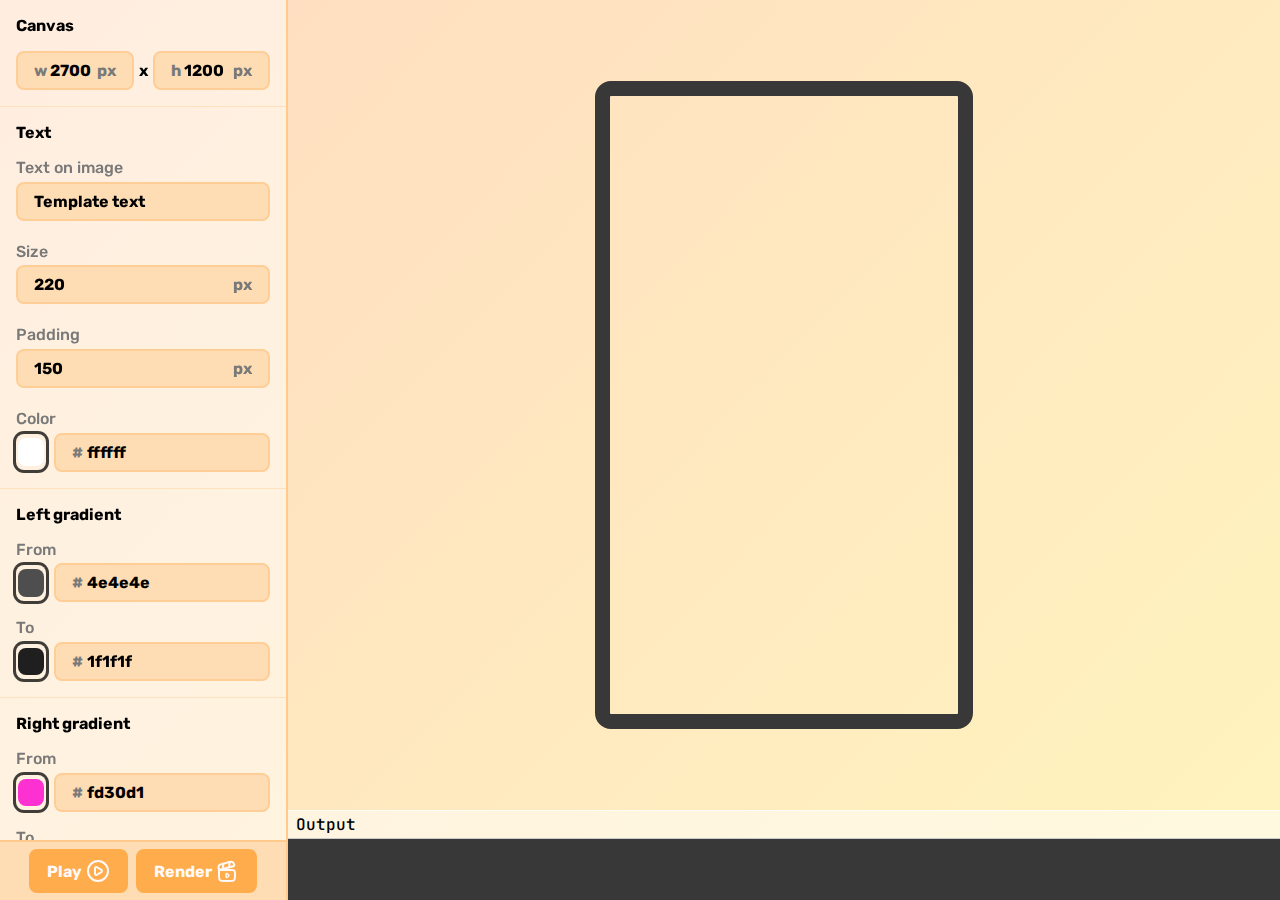
==== giforob.html @ 3cd54ebf "This is just the beginning of the journey" ====
<!DOCTYPE html>
<html lang="en">
<head>
  <meta charset="UTF-8">
  <title>Title</title>
  <link rel="stylesheet" href="static/css/main.css">
  <link rel="stylesheet" href="static/css/giforob.css">
</head>
<body>

<div class="app">

  <div class="settings-wrapper">
    <div class="settings">
      <div class="menu">
        <div class="title">Canvas</div>
        <div class="input-wrapper">
          <div class="form-wrapper ai-center">
            <div class="form">
              <span class="input-decoration">w</span>
              <input type="number" id="canvas-width" class="fix" value="2700" placeholder="2700" onchange="apply_new_params()" title="">
              <span class="input-decoration">px</span>
            </div>
            <span>x</span>
            <div class="form">
              <span class="input-decoration">h</span>
              <input type="number" id="canvas-height" class="fix" value="1200" placeholder="1200" onchange="apply_new_params()" title="">
              <span class="input-decoration">px</span>
            </div>
          </div>
        </div>
      </div>

      <div class="menu">
        <div class="title">Text</div>
        <div class="form-wrapper fd-column">
          <div class="input-wrapper fd-column">
            <label for="text-on-image">Text on image</label>
            <div class="form">
              <input id="text-on-image" value="Template text" placeholder="Text on image" oninput="apply_new_params()">
            </div>
          </div>
          <div class="input-wrapper fd-column">
            <label for="size-text">Size</label>
            <div class="form">
              <input type="number" id="size-text" value="220" placeholder="Size" onchange="apply_new_params()">
              <span class="input-decoration">px</span>
            </div>
          </div>
          <div class="input-wrapper fd-column">
            <label for="padding-text">Padding</label>
            <div class="form">
              <input type="number" id="padding-text" value="150" placeholder="Padding" onchange="apply_new_params()">
              <span class="input-decoration">px</span>
            </div>
          </div>
          <div class="input-wrapper fd-column">
            <label for="padding-text">Color</label>
            <div class="color-wrapper">
              <input type="color" id="color-text" value="#ffffff" title="" oninput="change_color(this)">
              <div class="form">
                <span class="input-decoration">#</span>
              <input type="text" id="hex-color-text" value="ffffff" title="" class="fix" placeholder="ffffff" onchange="change_hex_color(this)">
              </div>
            </div>
          </div>
        </div>
      </div>

      <div class="menu">
        <div class="title">Left gradient</div>
        <div class="input-wrapper fd-column">
            <label for="padding-text">From</label>
            <div class="color-wrapper">
              <input type="color" id="lg-color-from" value="#4e4e4e" title="" oninput="change_color(this)">
              <div class="form">
                <span class="input-decoration">#</span>
              <input type="text" id="hex-lg-color-from" value="4e4e4e" title="" class="fix" placeholder="4e4e4e" onchange="change_hex_color(this)">
              </div>
            </div>
          </div>
        <div class="input-wrapper fd-column">
            <label for="padding-text">To</label>
            <div class="color-wrapper">
              <input type="color" id="lg-color-to" value="#1f1f1f" title="" oninput="change_color(this)">
              <div class="form">
                <span class="input-decoration">#</span>
              <input type="text" id="hex-lg-color-to" value="1f1f1f" title="" class="fix" placeholder="1f1f1f" onchange="change_hex_color(this)">
              </div>
            </div>
          </div>
      </div>

      <div class="menu">
        <div class="title">Right gradient</div>
        <div class="input-wrapper fd-column">
            <label for="padding-text">From</label>
            <div class="color-wrapper">
              <input type="color" id="rg-color-from" value="#fd30d1" title="" oninput="change_color(this)">
              <div class="form">
                <span class="input-decoration">#</span>
              <input type="text" id="hex-rg-color-from" value="fd30d1" title="" class="fix" placeholder="fd30d1" onchange="change_hex_color(this)">
              </div>
            </div>
          </div>
        <div class="input-wrapper fd-column">
            <label for="padding-text">To</label>
            <div class="color-wrapper">
              <input type="color" id="rg-color-to" value="#b505f5" title="" oninput="change_color(this)">
              <div class="form">
                <span class="input-decoration">#</span>
              <input type="text" id="hex-rg-color-to" value="b505f5" title="" class="fix" placeholder="b505f5" onchange="change_hex_color(this)">
              </div>
            </div>
          </div>
      </div>

      <div class="menu">
        <div class="title">Gradient ratio</div>
        <div class="input-wrapper fd-column">
          <div class="form">
            <span class="input-decoration">w</span>
            <input type="number" title="" class="fix" id="numeric-gradient-ratio" value="2000" placeholder="" onchange="change_gradient_ratio(this)">
            <span class="input-decoration">px</span>
          </div>
        </div>
        <div class="input-wrapper fd-column">
          <input class="slider" id="gradient-ratio" type="range" value="2000" min="0" max="2700" title="" oninput="apply_new_params()">
        </div>
      </div>

    </div>
    <div class="tools">
      <div id="play" class="button">
        <span>Play</span>
        <svg class="icon" width="800px" height="800px" viewBox="0 0 24 24" fill="none" xmlns="http://www.w3.org/2000/svg">
          <circle cx="12" cy="12" r="10" stroke="#1C274C" stroke-width="2"/>
          <path d="M15.4137 10.941C16.1954 11.4026 16.1954 12.5974 15.4137 13.059L10.6935 15.8458C9.93371 16.2944 9 15.7105 9 14.7868L9 9.21316C9 8.28947 9.93371 7.70561 10.6935 8.15419L15.4137 10.941Z" stroke="#1C274C" stroke-width="2"/>
        </svg>
      </div>
      <div id="stop" class="button d-none">
        <span>Stop</span>
        <svg class="icon" width="800px" height="800px" viewBox="0 0 24 24" fill="none" xmlns="http://www.w3.org/2000/svg">
          <circle cx="12" cy="12" r="10" stroke="#1C274C" stroke-width="2"/>
          <path d="M8 9.5C8 9.03406 8 8.80109 8.07612 8.61732C8.17761 8.37229 8.37229 8.17761 8.61732 8.07612C8.80109 8 9.03406 8 9.5 8C9.96594 8 10.1989 8 10.3827 8.07612C10.6277 8.17761 10.8224 8.37229 10.9239 8.61732C11 8.80109 11 9.03406 11 9.5V14.5C11 14.9659 11 15.1989 10.9239 15.3827C10.8224 15.6277 10.6277 15.8224 10.3827 15.9239C10.1989 16 9.96594 16 9.5 16C9.03406 16 8.80109 16 8.61732 15.9239C8.37229 15.8224 8.17761 15.6277 8.07612 15.3827C8 15.1989 8 14.9659 8 14.5V9.5Z" stroke="#1C274C" stroke-width="1.5"/>
          <path d="M13 9.5C13 9.03406 13 8.80109 13.0761 8.61732C13.1776 8.37229 13.3723 8.17761 13.6173 8.07612C13.8011 8 14.0341 8 14.5 8C14.9659 8 15.1989 8 15.3827 8.07612C15.6277 8.17761 15.8224 8.37229 15.9239 8.61732C16 8.80109 16 9.03406 16 9.5V14.5C16 14.9659 16 15.1989 15.9239 15.3827C15.8224 15.6277 15.6277 15.8224 15.3827 15.9239C15.1989 16 14.9659 16 14.5 16C14.0341 16 13.8011 16 13.6173 15.9239C13.3723 15.8224 13.1776 15.6277 13.0761 15.3827C13 15.1989 13 14.9659 13 14.5V9.5Z" stroke="#1C274C" stroke-width="1.5"/>
        </svg>
      </div>
      <div id="render" class="button">
        <span>Render</span>
        <svg class="icon" width="800px" height="800px" viewBox="0 0 24 24" fill="none" xmlns="http://www.w3.org/2000/svg">
          <path d="M4 11H16C17.8856 11 18.8284 11 19.4142 11.5858C20 12.1716 20 13.1144 20 15V16C20 18.8284 20 20.2426 19.1213 21.1213C18.2426 22 16.8284 22 14 22H10C7.17157 22 5.75736 22 4.87868 21.1213C4 20.2426 4 18.8284 4 16V11Z" stroke="#1C274C" stroke-width="2"/>
          <path d="M4.00128 10.9997C3.51749 9.19412 3.27559 8.29135 3.48364 7.51489C3.61994 7.00622 3.88773 6.5424 4.2601 6.17003C4.82851 5.60162 5.73128 5.35973 7.53682 4.87593L14.5398 2.99949C15.213 2.8191 15.5496 2.72891 15.8445 2.70958C17.0553 2.63022 18.1946 3.28804 18.7313 4.37629C18.862 4.64129 18.9522 4.97791 19.1326 5.65114C19.1927 5.87556 19.2228 5.98776 19.2292 6.08604C19.2557 6.48964 19.0364 6.86943 18.6736 7.04832C18.5853 7.09188 18.4731 7.12195 18.2487 7.18208L4.00128 10.9997Z" stroke="#1C274C" stroke-width="2"/>
          <path d="M14.7004 2.94135L14.0627 8.28861" stroke="#1C274C" stroke-width="2" stroke-linecap="round"/>
          <path d="M8.42209 4.62396L7.78433 9.97123" stroke="#1C274C" stroke-width="2" stroke-linecap="round"/>
          <path d="M14 16.5C14 16.0778 13.6028 15.793 12.8084 15.2235C12.0031 14.6462 11.6005 14.3575 11.3002 14.5695C11 14.7814 11 15.3543 11 16.5C11 17.6457 11 18.2186 11.3002 18.4305C11.6005 18.6425 12.0031 18.3538 12.8084 17.7765C13.6028 17.207 14 16.9222 14 16.5Z" stroke="#1C274C" stroke-width="1.5" stroke-linecap="round"/>
        </svg>
      </div>
    </div>
  </div>

  <div class="main-wrapper">
    <div class="canvas-wrapper">
      <canvas id="mainCanvas" height="1920" width="1080"></canvas>
    </div>
    <div class="output">
      <div class="header">Output</div>
      <div class="logs" id="logs"></div>
    </div>
  </div>
</div>

<script src="/static/js/pako/pako.min.js"></script>
<script type="module">
  import { DotLottie } from '/static/js/lottie-player/dotlottie-web.mjs';
  import { FFmpeg } from '/static/js/ffmpeg/main/esm/index.js';
  import { fetchFile, toBlobURL } from "/static/js/ffmpeg/util/esm/index.js";

  const baseURL = '/static/js/ffmpeg/core/esm'

  const logs = document.getElementById('logs');

  function logger(text) {
    let divLog = document.createElement('div');
    divLog.innerText = text;
    divLog.classList.add('log');

    logs.appendChild(divLog);
    logs.scrollTop = logs.scrollHeight;
  }

  async function loadFFMpeg() {
    let ffmpeg = new FFmpeg({log: true});

    ffmpeg.on('log', ({ message }) => {
      logger(message);
    });

    await ffmpeg.load({
      coreURL: await toBlobURL(`${baseURL}/ffmpeg-core.js`, 'text/javascript'),
      wasmURL: await toBlobURL(`${baseURL}/ffmpeg-core.wasm`, 'application/wasm'),
      // workerURL: await toBlobURL(`${baseURL}/ffmpeg-core.worker.js`, 'text/javascript')
    });

    logger('FFmpeg loaded successfully!');

    return ffmpeg;
  }

  async function unloadFFMpeg() {
    logger('FFmpeg unloaded successfully!');
    await ffmpeg.terminate();
    ffmpeg = null;
  }

  let ffmpeg = await loadFFMpeg();

  function newIcon({src, data, color, width, height}={}) {
    const img = new Image();
    const iconCanvas = document.createElement('canvas');
    const iconCtx = iconCanvas.getContext('2d');

    iconCanvas.width = width || 100;
    iconCanvas.height = height || 100;

    if (src) {
      img.src = src;
    } else if (data) {
      logger('TODO')  // TODO
    } else {
      console.error('required parameter is missing - src or data')
    }

    img.onload = () => {
      iconCtx.drawImage(img, 0, 0, iconCanvas.width, iconCanvas.height)

      if (color) {
        iconCtx.globalCompositeOperation = 'source-in';

        iconCtx.fillStyle = color;
        iconCtx.fillRect(0, 0, iconCanvas.width, iconCanvas.height);

        iconCtx.globalCompositeOperation = 'source-over';
      }
    }

    return iconCanvas
  }

  const icon = newIcon(
    {
      src: '/static/icons/templates/smile.svg',
      color: "#ffaf4d",
      width: 80,
      height: 80
    }
  );

  function drawGradientCircle(x, y, r, g, b, a, innerRadius, outerRadius) {
      const gradient = ctx.createRadialGradient(x, y, innerRadius, x, y, outerRadius);

      gradient.addColorStop(0, `rgba(${r}, ${g}, ${b}, ${a}`);
      gradient.addColorStop(1, `rgba(${r}, ${g}, ${b}, 0`);

      ctx.fillStyle = gradient;
      ctx.beginPath();
      ctx.arc(x, y, outerRadius, 0, Math.PI * 2);
      ctx.fill();
  }

  function drawBackground() {
    drawGradientCircle(canvas.width * 0.5, canvas.height * 0.7, 228, 194, 255, 0.7, 100, canvas.width);
    drawGradientCircle(canvas.width * 0.8, canvas.height * 0.2, 233, 190, 255, 0.9, 100, canvas.width);

    drawGradientCircle(canvas.width * 0.2, canvas.height * 0.3, 255, 248, 172, 0.8, 100, canvas.width * 0.85);
    drawGradientCircle(canvas.width * 0.65, canvas.height * 0.8, 255, 240, 191, 0.8, 100, canvas.width * 0.8);
  }

  function drawTextBox(text, yStart) {
    const xPadding = 60;
    const yPadding = 30;
    const borderRadius = 30;

    const textCanvas = document.createElement('canvas');
    const textCtx = textCanvas.getContext('2d');
    textCtx.font = '500 56px Rubik';  // кринж Web API

    const textMetrics = textCtx.measureText(text);
    const textHeight = textMetrics.actualBoundingBoxAscent + textMetrics.actualBoundingBoxDescent;

    textCanvas.width = textMetrics.width + 10 + icon.width;
    textCanvas.height = Math.max(textHeight, icon.height);
    textCtx.font = '500 56px Rubik';  // кринж Web API
    textCtx.fillStyle = '#ffaf4d';
    textCtx.textBaseline = 'top';

    textCtx.fillText(text, 0, (textCanvas.height - textHeight) / 2);
    textCtx.drawImage(icon, textMetrics.width + 10, (textCanvas.height - icon.height) / 2, icon.width, icon.height);

    const leftPadding = (1080 - (textCanvas.width + xPadding * 2)) / 2;

    ctx.fillStyle = 'rgba(255, 242, 180, 0.44)';
    ctx.strokeStyle = 'rgba(255, 248, 233, 0.75)';
    ctx.lineWidth = 10;

    ctx.beginPath();
    ctx.roundRect(
      leftPadding,
      yStart + 64,
      textCanvas.width + xPadding * 2,
      textCanvas.height + yPadding * 2,
      [borderRadius, borderRadius, borderRadius, borderRadius]
    );
    ctx.fill();
    ctx.stroke();

    ctx.drawImage(textCanvas, leftPadding + xPadding, yStart + 64 + yPadding, textCanvas.width, icon.height);
  }

  async function unpackTgs(url) {
    try {
      const response = await fetch(url);
      const arrayBuffer = await response.arrayBuffer();

      const decompressed = pako.ungzip(new Uint8Array(arrayBuffer));

      return JSON.parse(new TextDecoder().decode(decompressed));
    } catch (error) {
      console.error("Ошибка при распаковке .tgs:", error);
    }
  }

  function downloadBlob(blob, file_name) {
    let link = document.createElement("a");
    link.href = URL.createObjectURL(new Blob([blob.buffer], {type: 'video/mp4'}));
    link.download = file_name;
    link.target = '_blank'
    document.body.appendChild(link);
    link.click();
  }

  const sticker = await unpackTgs('/static/media/create.tgs');

  const playButton = document.getElementById('play');
  const stopButton = document.getElementById('stop');
  const renderButton = document.getElementById('render');
  const canvas = document.getElementById('mainCanvas');

  const ctx = canvas.getContext('2d');
  ctx.fillStyle = '#f2dfff';

  const lottieCanvas = document.createElement('canvas');
  lottieCanvas.width = 650;
  lottieCanvas.height = 650;

  let dotLottie = new DotLottie({
    autoplay: false,
    loop: false,
    canvas: lottieCanvas,
    data: sticker
  });

  playButton.addEventListener('click', () => {
    logger('Play animation');

    playButton.classList.add('d-none');
    stopButton.classList.remove('d-none');

    dotLottie.play();
    dotLottie.setLoop(true);
  });

  stopButton.addEventListener('click', () => {
    logger('Stop animation');

    stopButton.classList.add('d-none');
    playButton.classList.remove('d-none');

    dotLottie.pause();
    dotLottie.setLoop(false);
  });

  renderButton.addEventListener('click', async () => {
    logger('Starting render');

    if (!ffmpeg) {
      ffmpeg = await loadFFMpeg();
    }

    for (let i = 0; i <= (sticker.op - sticker.ip + 1); i++) {
      dotLottie.setFrame(i);

      const blob = await new Promise(resolve => canvas.toBlob(resolve, 'image/png'));
      const fileName = `img${String(i + 1).padStart(3, '0')}.png`;

      await ffmpeg.writeFile(fileName, await fetchFile(blob));
      logger(`File: ${fileName} written to file system`);
    }

    logger('Encoding your video');
    await ffmpeg.exec(
      [
        '-framerate', '60',
        '-i', 'img%03d.png',
        '-c:v', 'libx264',
        '-pix_fmt', 'yuv420p',
        '-crf', '24',
        '-preset', 'medium',
        '-bufsize', '3M',
        '-maxrate', '5M',
        '-movflags', '+faststart',
        '-f', 'mp4',
        'output.mp4'
      ]
    );

    logger('The video is ready, the download will start soon');
    const data = await ffmpeg.readFile('output.mp4');
    downloadBlob(data, 'zalupa.mp4');

    logger('Rendered video successfully!');
    await unloadFFMpeg();
  });

  function renderFrame() {
    ctx.clearRect(0, 0, canvas.width, canvas.height);

    drawBackground();

    ctx.drawImage(lottieCanvas, 215, 553, lottieCanvas.width, lottieCanvas.height);

    drawTextBox('Your video is processing', 553 + lottieCanvas.height);

    requestAnimationFrame(renderFrame);
  }

  dotLottie.addEventListener('load', renderFrame);
</script>

</body>
</html>
---- static/css/main.css ----
@import url('https://fonts.googleapis.com/css2?family=Rubik:ital,wght@0,300..900;1,300..900&display=swap');

* {
    margin: 0;
    padding: 0;

    font-family: Rubik, sans-serif;
    font-optical-sizing: auto;
    font-weight: bold;
    font-style: normal;
    font-size: 16px;

    box-sizing: border-box;
}

hr {
    border: 1px solid #ffe1be;
}

textarea:focus, input:focus{
    outline: none;
}

label {
    color: #797979;
    font-weight: 500;
    margin-bottom: .3rem;
}

input {
    text-decoration: none;
    background-color: transparent;
    border: none;
}

input::-webkit-outer-spin-button,
input::-webkit-inner-spin-button {
    -webkit-appearance: none;
    margin: 0;
}

input[type=number] {
    -moz-appearance: textfield;
}

input[type=color] {
    all: unset;
    -webkit-appearance: none;
    -moz-appearance: none;
    appearance: none;
    height: 2.21rem;
    width: 2.47rem;
    background-color: transparent;
    border: none;
    cursor: pointer;
    margin-right: .5rem;
    -webkit-box-shadow: 0 0 0 3px rgba(0,0,0,0.75);
    -moz-box-shadow: 0 0 0 3px rgba(0,0,0,0.75);
    box-shadow: 0 0 0 3px rgba(0,0,0,0.75);
    border-radius: .5rem;

}
input[type=color]::-webkit-color-swatch {
    border-radius: .5rem;
    border: none;
}
input[type=color]::-moz-color-swatch {
    border-radius: .5rem;
    border: none;
}

.slider {
    -webkit-appearance: none;
    width: 100%;
    height: 10px;
    border-radius: 5px;
    background: #ffddb4;
    outline: none;
    opacity: 0.7;
    -webkit-transition: .2s;
    transition: opacity .2s;
}

.slider::-webkit-slider-thumb {
    -webkit-appearance: none;
    appearance: none;
    width: 15px;
    height: 15px;
    border-radius: 50%;
    background: #ff9d24;
    cursor: pointer;
}

.slider::-moz-range-thumb {
    width: 15px;
    height: 15px;
    border-radius: 50%;
    background: #ff9d24;
    cursor: pointer;
}

.fix {
    width: 100%;
}

.app {
    background-image: linear-gradient(134deg, rgb(255 185 132 / 50%) 0%, rgba(255, 230, 107, 0.44) 100%);
    height: 100vh;
    width: 100%;
}

.settings-wrapper {
    display: flex;
    flex-direction: column;
    width: 18rem;
    height: 100vh;
    position: fixed;
}

.settings {
    background-color: rgb(255 255 255 / 50%);
    border-right: 2px solid #ffca8c;
    overflow-y: auto;
    height: 100%;
}

.menu {
    padding: 1rem;
    border-bottom: 1px solid #ffe1be;
}

.form-wrapper {
    display: flex;
    gap: .3rem;
    width: 100%;
}

.ai-center {
    align-items: center;
}

.fd-column {
    flex-direction: column;
}

.input-wrapper {
    margin-top: 1rem;
    display: flex;
}

.form {
    flex-shrink: 1;
    flex-grow: 1;
    border: 2px solid #ffce97;
    padding: 0.5rem 1rem;
    border-radius: .5rem;
    background-color: #ffddb4;
    position: relative;
    display: flex;
    gap: .2rem;
    transition: background-color, border ease .3s;
}

.form input {
    min-width: 0;
}

.form:hover {
    background-color: #ffce97;
    border: 2px solid #ffac4c;
}

.input-decoration {
    color: #797979;
}

.color-wrapper {
    display: flex;
    align-items: center;
}

.main-wrapper {
    padding-left: 18rem;
    height: 100vh;
    display: flex;
    flex-direction: column;
}

.canvas-wrapper {
    display: flex;
    width: 100%;
    height: 90vh;
    align-items: center;
    justify-content: center;
}

#mainCanvas {
    position: relative;

    max-width: 80%;
    max-height: 80%;

    border: 15px solid #383838;
    border-radius: 1rem;
}

.tools {
    height: 4rem;
    background-color: #ffddb4;
    display: flex;
    justify-content: center;
    align-items: center;
    border-right: 2px solid #ffca8c;
    border-top: 2px solid #ffca8c;
    gap: .5rem;
}

/*.tool:active {*/
/*    background-color: rgb(255, 170, 66);*/
/*    border-radius: 0.5rem;*/
/*}*/

/*.icon {*/
/*    padding: .3rem;*/
/*    border-radius: .5rem;*/
/*    width: 5rem;*/
/*    height: auto;*/
/*    border: 2px solid #ffce97;*/
/*    background-color: #ffddb4;*/
/*    transition: background-color, border ease .3s;*/
/*}*/

/*.icon:hover {*/
/*    background-color: #ffce97;*/
/*    border: 2px solid #ffac4c;*/
/*}*/

.d-none {
    display: none !important;
}

.button {
    cursor: pointer;

    display: flex;
    align-items: center;
    gap: .2rem;

    padding: .5rem 1rem;
    background-color: #ffac4c;

    border-radius: .5rem;
    border: 2px solid #ffac4c;

    transition: background-color .25s ease, color .25s ease, stroke .25s ease;
}

.button * {
    color: #fff9f9;
    stroke: #fff9f9;
}

.button:hover {
    background-color: #fff9f9;
}

.button:hover * {
    color: #ffac4c;
    stroke: #ffac4c;
}

.button .icon {
    width: 1.5rem;
    height: 1.5rem;
}
---- static/css/giforob.css ----
@import url('https://fonts.googleapis.com/css2?family=JetBrains+Mono:ital,wght@0,100..800;1,100..800&display=swap');

.output {
    height: 10vh;
    display: flex;
    flex-direction: column;
}

.output * {
    font-family: 'JetBrains Mono', monospace;
    font-optical-sizing: auto;
    font-weight: normal;
    font-style: normal;
}

.header {
    font-weight: 500;
    padding: .2rem .2rem .2rem .5rem;
    width: 100%;
    border-bottom: #cacaca 1px solid;
    border-top: rgba(255, 255, 255, 0.7) 1px solid;
    background-color: rgb(255 255 255 / 50%);
}

.logs {
    width: 100%;
    height: 100%;
    background-color: #383838;
    overflow-y: scroll;

    color: #fff9f9;
}

.log {
    padding-left: .5rem;
}
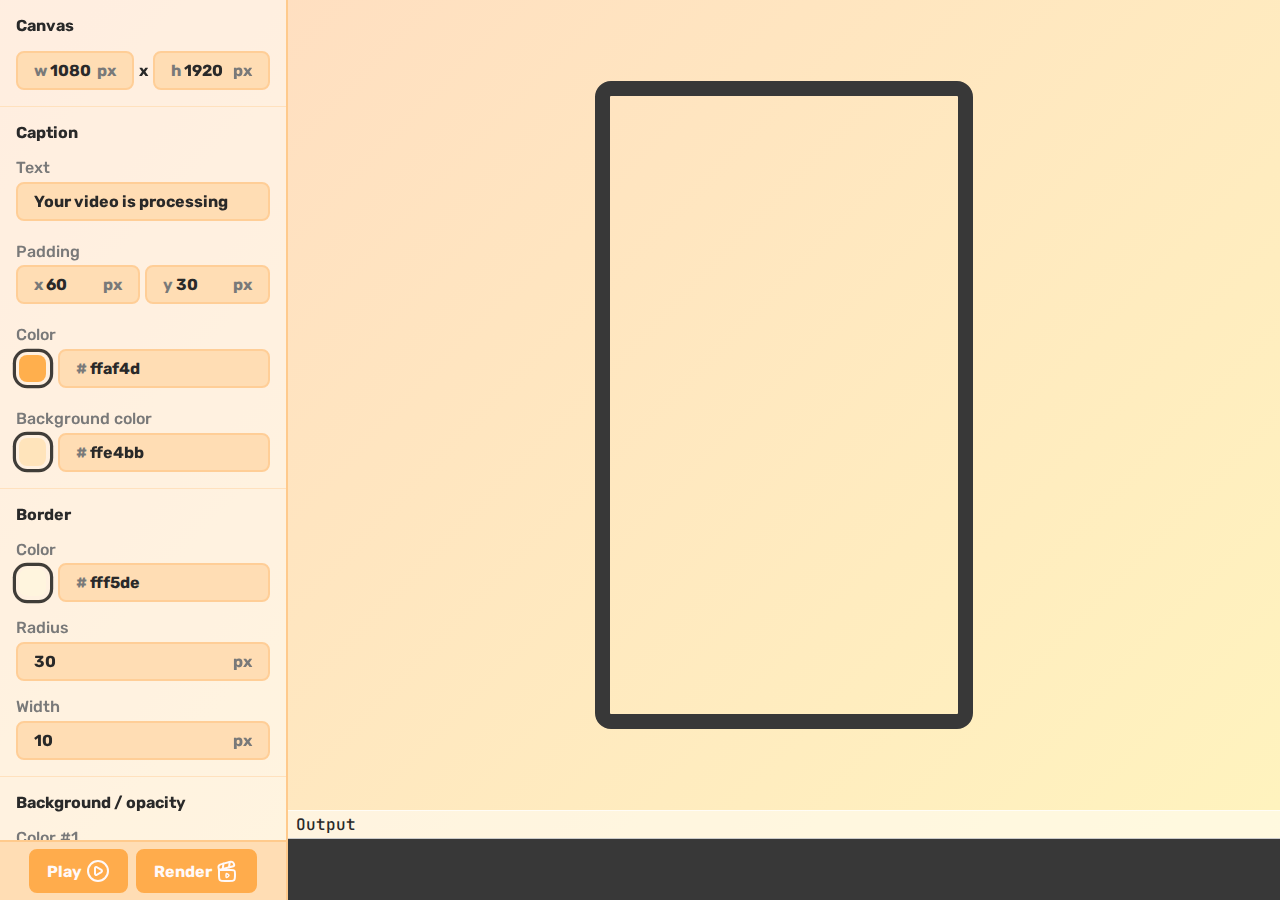
==== commit 41dc61de: "Release :) ( maybe =) )" ====
--- a/giforob.html
+++ b/giforob.html
@@ -9,144 +9,216 @@
 <body>
 
 <div class="app">
-
   <div class="settings-wrapper">
     <div class="settings">
       <div class="menu">
         <div class="title">Canvas</div>
         <div class="input-wrapper">
           <div class="form-wrapper ai-center">
-            <div class="form">
+            <div class="form disabled">
               <span class="input-decoration">w</span>
-              <input type="number" id="canvas-width" class="fix" value="2700" placeholder="2700" onchange="apply_new_params()" title="">
+              <input type="number" id="canvas-width" value="1080" class="width-100" placeholder="Width" title="" disabled>
               <span class="input-decoration">px</span>
             </div>
             <span>x</span>
-            <div class="form">
+            <div class="form disabled">
               <span class="input-decoration">h</span>
-              <input type="number" id="canvas-height" class="fix" value="1200" placeholder="1200" onchange="apply_new_params()" title="">
-              <span class="input-decoration">px</span>
-            </div>
-          </div>
-        </div>
-      </div>
-
-      <div class="menu">
-        <div class="title">Text</div>
+              <input type="number" id="canvas-height" value="1920" class="width-100" placeholder="Height" title="" disabled>
+              <span class="input-decoration">px</span>
+            </div>
+          </div>
+        </div>
+      </div>
+
+      <div class="menu">
+        <div class="title">Caption</div>
         <div class="form-wrapper fd-column">
-          <div class="input-wrapper fd-column">
-            <label for="text-on-image">Text on image</label>
-            <div class="form">
-              <input id="text-on-image" value="Template text" placeholder="Text on image" oninput="apply_new_params()">
-            </div>
-          </div>
-          <div class="input-wrapper fd-column">
-            <label for="size-text">Size</label>
-            <div class="form">
-              <input type="number" id="size-text" value="220" placeholder="Size" onchange="apply_new_params()">
-              <span class="input-decoration">px</span>
-            </div>
-          </div>
-          <div class="input-wrapper fd-column">
-            <label for="padding-text">Padding</label>
-            <div class="form">
-              <input type="number" id="padding-text" value="150" placeholder="Padding" onchange="apply_new_params()">
-              <span class="input-decoration">px</span>
-            </div>
-          </div>
-          <div class="input-wrapper fd-column">
-            <label for="padding-text">Color</label>
+          <div class="input-wrapper">
+            <label for="text">Text</label>
+            <div class="form">
+              <input id="text" value="Your video is processing" placeholder="Text">
+            </div>
+          </div>
+          <div class="input-wrapper">
+            <label for="padding-x">Padding</label>
+            <div class="form-wrapper ai-center">
+              <div class="form">
+                <span class="input-decoration">x</span>
+                <input type="number" id="padding-x" value="60" class="width-100" placeholder="60" title="">
+                <span class="input-decoration">px</span>
+              </div>
+              <div class="form">
+                <span class="input-decoration">y</span>
+                <input type="number" id="padding-y" value="30" class="width-100" placeholder="30" title="">
+                <span class="input-decoration">px</span>
+              </div>
+            </div>
+          </div>
+          <div class="input-wrapper">
+            <label for="color-text">Color</label>
             <div class="color-wrapper">
-              <input type="color" id="color-text" value="#ffffff" title="" oninput="change_color(this)">
+              <input type="color" id="color-text" value="#ffaf4d" title="">
               <div class="form">
                 <span class="input-decoration">#</span>
-              <input type="text" id="hex-color-text" value="ffffff" title="" class="fix" placeholder="ffffff" onchange="change_hex_color(this)">
-              </div>
-            </div>
-          </div>
-        </div>
-      </div>
-
-      <div class="menu">
-        <div class="title">Left gradient</div>
-        <div class="input-wrapper fd-column">
-            <label for="padding-text">From</label>
+                <input type="text" id="hex-color-text" value="ffaf4d" title="" class="width-100" placeholder="ffffff">
+              </div>
+            </div>
+          </div>
+          <div class="input-wrapper">
+            <label for="background-color-text">Background color</label>
             <div class="color-wrapper">
-              <input type="color" id="lg-color-from" value="#4e4e4e" title="" oninput="change_color(this)">
+              <input type="color" id="background-color-text" value="#ffe4bb" title="">
               <div class="form">
                 <span class="input-decoration">#</span>
-              <input type="text" id="hex-lg-color-from" value="4e4e4e" title="" class="fix" placeholder="4e4e4e" onchange="change_hex_color(this)">
-              </div>
-            </div>
-          </div>
-        <div class="input-wrapper fd-column">
-            <label for="padding-text">To</label>
-            <div class="color-wrapper">
-              <input type="color" id="lg-color-to" value="#1f1f1f" title="" oninput="change_color(this)">
-              <div class="form">
-                <span class="input-decoration">#</span>
-              <input type="text" id="hex-lg-color-to" value="1f1f1f" title="" class="fix" placeholder="1f1f1f" onchange="change_hex_color(this)">
-              </div>
-            </div>
-          </div>
-      </div>
-
-      <div class="menu">
-        <div class="title">Right gradient</div>
-        <div class="input-wrapper fd-column">
-            <label for="padding-text">From</label>
-            <div class="color-wrapper">
-              <input type="color" id="rg-color-from" value="#fd30d1" title="" oninput="change_color(this)">
-              <div class="form">
-                <span class="input-decoration">#</span>
-              <input type="text" id="hex-rg-color-from" value="fd30d1" title="" class="fix" placeholder="fd30d1" onchange="change_hex_color(this)">
-              </div>
-            </div>
-          </div>
-        <div class="input-wrapper fd-column">
-            <label for="padding-text">To</label>
-            <div class="color-wrapper">
-              <input type="color" id="rg-color-to" value="#b505f5" title="" oninput="change_color(this)">
-              <div class="form">
-                <span class="input-decoration">#</span>
-              <input type="text" id="hex-rg-color-to" value="b505f5" title="" class="fix" placeholder="b505f5" onchange="change_hex_color(this)">
-              </div>
-            </div>
-          </div>
-      </div>
-
-      <div class="menu">
-        <div class="title">Gradient ratio</div>
-        <div class="input-wrapper fd-column">
-          <div class="form">
-            <span class="input-decoration">w</span>
-            <input type="number" title="" class="fix" id="numeric-gradient-ratio" value="2000" placeholder="" onchange="change_gradient_ratio(this)">
-            <span class="input-decoration">px</span>
-          </div>
-        </div>
-        <div class="input-wrapper fd-column">
-          <input class="slider" id="gradient-ratio" type="range" value="2000" min="0" max="2700" title="" oninput="apply_new_params()">
-        </div>
-      </div>
-
-    </div>
+                <input type="text" id="hex-background-color-text" value="ffe4bb" title="" class="width-100" placeholder="ffffff">
+              </div>
+            </div>
+          </div>
+        </div>
+      </div>
+
+      <div class="menu">
+        <div class="title">Border</div>
+        <div class="input-wrapper">
+          <label for="border-color">Color</label>
+          <div class="color-wrapper">
+            <input type="color" id="border-color" value="#fff5de" title="">
+            <div class="form">
+              <span class="input-decoration">#</span>
+              <input type="text" id="hex-border-color" value="fff5de" title="" class="width-100" placeholder="ffffff">
+            </div>
+          </div>
+        </div>
+        <div class="input-wrapper">
+          <label for="border-radius">Radius</label>
+          <div class="form-wrapper ai-center">
+            <div class="form">
+              <input type="number" id="border-radius" value="30" class="width-100" placeholder="30" title="">
+              <span class="input-decoration">px</span>
+            </div>
+          </div>
+        </div>
+        <div class="input-wrapper">
+          <label for="border-width">Width</label>
+          <div class="form-wrapper ai-center">
+            <div class="form">
+              <input type="number" id="border-width" value="10" class="width-100" placeholder="10" title="">
+              <span class="input-decoration">px</span>
+            </div>
+          </div>
+        </div>
+      </div>
+
+      <div class="menu">
+        <div class="title">Background / opacity</div>
+        <div class="input-wrapper">
+          <label for="background-color1">Color #1</label>
+          <div class="color-wrapper">
+            <input type="color" id="background-color1" value="#e4c2ff" title="">
+            <div class="form">
+              <span class="input-decoration">#</span>
+              <input type="text" id="hex-background-color1" value="e4c2ff" title="" class="width-100" placeholder="ffffff">
+            </div>
+            <span>&nbsp;/&nbsp;</span>
+            <div class="form width-70">
+              <input type="text" id="opacity-color1" class="width-100" value="70" placeholder="100" title="">
+              <span class="input-decoration">%</span>
+            </div>
+          </div>
+        </div>
+        <div class="input-wrapper">
+          <label for="background-color1">Color #2</label>
+          <div class="color-wrapper">
+            <input type="color" id="background-color2" value="#e9beff" title="">
+            <div class="form">
+              <span class="input-decoration">#</span>
+              <input type="text" id="hex-background-color2" value="e9beff" title="" class="width-100" placeholder="ffffff">
+            </div>
+            <span>&nbsp;/&nbsp;</span>
+            <div class="form width-70">
+              <input type="text" id="opacity-color2" class="width-100" value="90" placeholder="100" title="">
+              <span class="input-decoration">%</span>
+            </div>
+          </div>
+        </div>
+        <div class="input-wrapper">
+          <label for="background-color1">Color #3</label>
+          <div class="color-wrapper">
+            <input type="color" id="background-color3" value="#fff8ac" title="">
+            <div class="form">
+              <span class="input-decoration">#</span>
+              <input type="text" id="hex-background-color3" value="fff8ac" title="" class="width-100" placeholder="ffffff">
+            </div>
+            <span>&nbsp;/&nbsp;</span>
+            <div class="form width-70">
+              <input type="text" id="opacity-color3" class="width-100" value="80" placeholder="100" title="">
+              <span class="input-decoration">%</span>
+            </div>
+          </div>
+        </div>
+        <div class="input-wrapper">
+          <label for="background-color1">Color #4</label>
+          <div class="color-wrapper">
+            <input type="color" id="background-color4" value="#fff0bf" title="">
+            <div class="form">
+              <span class="input-decoration">#</span>
+              <input type="text" id="hex-background-color4" value="fff0bf" title="" class="width-100" placeholder="ffffff">
+            </div>
+            <span>&nbsp;/&nbsp;</span>
+            <div class="form width-70">
+              <input type="text" id="opacity-color4" class="width-100" value="80" placeholder="100" title="">
+              <span class="input-decoration">%</span>
+            </div>
+          </div>
+        </div>
+      </div>
+
+      <div class="menu">
+        <div class="title">Files</div>
+        <div class="input-wrapper">
+          <label for="sticker">Sticker</label>
+          <div class="form-wrapper ai-center">
+            <div class="form">
+              <svg width="800px" class="icon" height="800px" viewBox="0 0 24 24" fill="none" xmlns="http://www.w3.org/2000/svg">
+                <path d="M3 15C3 17.8284 3 19.2426 3.87868 20.1213C4.75736 21 6.17157 21 9 21H15C17.8284 21 19.2426 21 20.1213 20.1213C21 19.2426 21 17.8284 21 15" stroke="#1C274C" stroke-width="3" stroke-linecap="round" stroke-linejoin="round"/>
+                <path d="M12 16V3M12 3L16 7.375M12 3L8 7.375" stroke="#1C274C" stroke-width="3" stroke-linecap="round" stroke-linejoin="round"/>
+              </svg>
+              <input type="file" id="sticker" value="10" class="width-100" placeholder="10" title="">
+            </div>
+          </div>
+        </div>
+        <div class="input-wrapper">
+          <label for="icon">Icon</label>
+          <div class="form-wrapper ai-center">
+            <div class="form">
+              <svg width="800px" class="icon" height="800px" viewBox="0 0 24 24" fill="none" xmlns="http://www.w3.org/2000/svg">
+                <path d="M3 15C3 17.8284 3 19.2426 3.87868 20.1213C4.75736 21 6.17157 21 9 21H15C17.8284 21 19.2426 21 20.1213 20.1213C21 19.2426 21 17.8284 21 15" stroke="#1C274C" stroke-width="3" stroke-linecap="round" stroke-linejoin="round"/>
+                <path d="M12 16V3M12 3L16 7.375M12 3L8 7.375" stroke="#1C274C" stroke-width="3" stroke-linecap="round" stroke-linejoin="round"/>
+              </svg>
+              <input type="file" id="icon" value="10" class="width-100" placeholder="10" title="">
+            </div>
+          </div>
+        </div>
+      </div>
+    </div>
+
     <div class="tools">
-      <div id="play" class="button">
+      <button id="play" class="button">
         <span>Play</span>
         <svg class="icon" width="800px" height="800px" viewBox="0 0 24 24" fill="none" xmlns="http://www.w3.org/2000/svg">
           <circle cx="12" cy="12" r="10" stroke="#1C274C" stroke-width="2"/>
           <path d="M15.4137 10.941C16.1954 11.4026 16.1954 12.5974 15.4137 13.059L10.6935 15.8458C9.93371 16.2944 9 15.7105 9 14.7868L9 9.21316C9 8.28947 9.93371 7.70561 10.6935 8.15419L15.4137 10.941Z" stroke="#1C274C" stroke-width="2"/>
         </svg>
-      </div>
-      <div id="stop" class="button d-none">
+      </button>
+      <button id="stop" class="button d-none">
         <span>Stop</span>
         <svg class="icon" width="800px" height="800px" viewBox="0 0 24 24" fill="none" xmlns="http://www.w3.org/2000/svg">
           <circle cx="12" cy="12" r="10" stroke="#1C274C" stroke-width="2"/>
           <path d="M8 9.5C8 9.03406 8 8.80109 8.07612 8.61732C8.17761 8.37229 8.37229 8.17761 8.61732 8.07612C8.80109 8 9.03406 8 9.5 8C9.96594 8 10.1989 8 10.3827 8.07612C10.6277 8.17761 10.8224 8.37229 10.9239 8.61732C11 8.80109 11 9.03406 11 9.5V14.5C11 14.9659 11 15.1989 10.9239 15.3827C10.8224 15.6277 10.6277 15.8224 10.3827 15.9239C10.1989 16 9.96594 16 9.5 16C9.03406 16 8.80109 16 8.61732 15.9239C8.37229 15.8224 8.17761 15.6277 8.07612 15.3827C8 15.1989 8 14.9659 8 14.5V9.5Z" stroke="#1C274C" stroke-width="1.5"/>
           <path d="M13 9.5C13 9.03406 13 8.80109 13.0761 8.61732C13.1776 8.37229 13.3723 8.17761 13.6173 8.07612C13.8011 8 14.0341 8 14.5 8C14.9659 8 15.1989 8 15.3827 8.07612C15.6277 8.17761 15.8224 8.37229 15.9239 8.61732C16 8.80109 16 9.03406 16 9.5V14.5C16 14.9659 16 15.1989 15.9239 15.3827C15.8224 15.6277 15.6277 15.8224 15.3827 15.9239C15.1989 16 14.9659 16 14.5 16C14.0341 16 13.8011 16 13.6173 15.9239C13.3723 15.8224 13.1776 15.6277 13.0761 15.3827C13 15.1989 13 14.9659 13 14.5V9.5Z" stroke="#1C274C" stroke-width="1.5"/>
         </svg>
-      </div>
-      <div id="render" class="button">
+      </button>
+      <button id="render" class="button">
         <span>Render</span>
         <svg class="icon" width="800px" height="800px" viewBox="0 0 24 24" fill="none" xmlns="http://www.w3.org/2000/svg">
           <path d="M4 11H16C17.8856 11 18.8284 11 19.4142 11.5858C20 12.1716 20 13.1144 20 15V16C20 18.8284 20 20.2426 19.1213 21.1213C18.2426 22 16.8284 22 14 22H10C7.17157 22 5.75736 22 4.87868 21.1213C4 20.2426 4 18.8284 4 16V11Z" stroke="#1C274C" stroke-width="2"/>
@@ -155,7 +227,7 @@
           <path d="M8.42209 4.62396L7.78433 9.97123" stroke="#1C274C" stroke-width="2" stroke-linecap="round"/>
           <path d="M14 16.5C14 16.0778 13.6028 15.793 12.8084 15.2235C12.0031 14.6462 11.6005 14.3575 11.3002 14.5695C11 14.7814 11 15.3543 11 16.5C11 17.6457 11 18.2186 11.3002 18.4305C11.6005 18.6425 12.0031 18.3538 12.8084 17.7765C13.6028 17.207 14 16.9222 14 16.5Z" stroke="#1C274C" stroke-width="1.5" stroke-linecap="round"/>
         </svg>
-      </div>
+      </button>
     </div>
   </div>
 
@@ -170,272 +242,7 @@
   </div>
 </div>
 
-<script src="/static/js/pako/pako.min.js"></script>
-<script type="module">
-  import { DotLottie } from '/static/js/lottie-player/dotlottie-web.mjs';
-  import { FFmpeg } from '/static/js/ffmpeg/main/esm/index.js';
-  import { fetchFile, toBlobURL } from "/static/js/ffmpeg/util/esm/index.js";
-
-  const baseURL = '/static/js/ffmpeg/core/esm'
-
-  const logs = document.getElementById('logs');
-
-  function logger(text) {
-    let divLog = document.createElement('div');
-    divLog.innerText = text;
-    divLog.classList.add('log');
-
-    logs.appendChild(divLog);
-    logs.scrollTop = logs.scrollHeight;
-  }
-
-  async function loadFFMpeg() {
-    let ffmpeg = new FFmpeg({log: true});
-
-    ffmpeg.on('log', ({ message }) => {
-      logger(message);
-    });
-
-    await ffmpeg.load({
-      coreURL: await toBlobURL(`${baseURL}/ffmpeg-core.js`, 'text/javascript'),
-      wasmURL: await toBlobURL(`${baseURL}/ffmpeg-core.wasm`, 'application/wasm'),
-      // workerURL: await toBlobURL(`${baseURL}/ffmpeg-core.worker.js`, 'text/javascript')
-    });
-
-    logger('FFmpeg loaded successfully!');
-
-    return ffmpeg;
-  }
-
-  async function unloadFFMpeg() {
-    logger('FFmpeg unloaded successfully!');
-    await ffmpeg.terminate();
-    ffmpeg = null;
-  }
-
-  let ffmpeg = await loadFFMpeg();
-
-  function newIcon({src, data, color, width, height}={}) {
-    const img = new Image();
-    const iconCanvas = document.createElement('canvas');
-    const iconCtx = iconCanvas.getContext('2d');
-
-    iconCanvas.width = width || 100;
-    iconCanvas.height = height || 100;
-
-    if (src) {
-      img.src = src;
-    } else if (data) {
-      logger('TODO')  // TODO
-    } else {
-      console.error('required parameter is missing - src or data')
-    }
-
-    img.onload = () => {
-      iconCtx.drawImage(img, 0, 0, iconCanvas.width, iconCanvas.height)
-
-      if (color) {
-        iconCtx.globalCompositeOperation = 'source-in';
-
-        iconCtx.fillStyle = color;
-        iconCtx.fillRect(0, 0, iconCanvas.width, iconCanvas.height);
-
-        iconCtx.globalCompositeOperation = 'source-over';
-      }
-    }
-
-    return iconCanvas
-  }
-
-  const icon = newIcon(
-    {
-      src: '/static/icons/templates/smile.svg',
-      color: "#ffaf4d",
-      width: 80,
-      height: 80
-    }
-  );
-
-  function drawGradientCircle(x, y, r, g, b, a, innerRadius, outerRadius) {
-      const gradient = ctx.createRadialGradient(x, y, innerRadius, x, y, outerRadius);
-
-      gradient.addColorStop(0, `rgba(${r}, ${g}, ${b}, ${a}`);
-      gradient.addColorStop(1, `rgba(${r}, ${g}, ${b}, 0`);
-
-      ctx.fillStyle = gradient;
-      ctx.beginPath();
-      ctx.arc(x, y, outerRadius, 0, Math.PI * 2);
-      ctx.fill();
-  }
-
-  function drawBackground() {
-    drawGradientCircle(canvas.width * 0.5, canvas.height * 0.7, 228, 194, 255, 0.7, 100, canvas.width);
-    drawGradientCircle(canvas.width * 0.8, canvas.height * 0.2, 233, 190, 255, 0.9, 100, canvas.width);
-
-    drawGradientCircle(canvas.width * 0.2, canvas.height * 0.3, 255, 248, 172, 0.8, 100, canvas.width * 0.85);
-    drawGradientCircle(canvas.width * 0.65, canvas.height * 0.8, 255, 240, 191, 0.8, 100, canvas.width * 0.8);
-  }
-
-  function drawTextBox(text, yStart) {
-    const xPadding = 60;
-    const yPadding = 30;
-    const borderRadius = 30;
-
-    const textCanvas = document.createElement('canvas');
-    const textCtx = textCanvas.getContext('2d');
-    textCtx.font = '500 56px Rubik';  // кринж Web API
-
-    const textMetrics = textCtx.measureText(text);
-    const textHeight = textMetrics.actualBoundingBoxAscent + textMetrics.actualBoundingBoxDescent;
-
-    textCanvas.width = textMetrics.width + 10 + icon.width;
-    textCanvas.height = Math.max(textHeight, icon.height);
-    textCtx.font = '500 56px Rubik';  // кринж Web API
-    textCtx.fillStyle = '#ffaf4d';
-    textCtx.textBaseline = 'top';
-
-    textCtx.fillText(text, 0, (textCanvas.height - textHeight) / 2);
-    textCtx.drawImage(icon, textMetrics.width + 10, (textCanvas.height - icon.height) / 2, icon.width, icon.height);
-
-    const leftPadding = (1080 - (textCanvas.width + xPadding * 2)) / 2;
-
-    ctx.fillStyle = 'rgba(255, 242, 180, 0.44)';
-    ctx.strokeStyle = 'rgba(255, 248, 233, 0.75)';
-    ctx.lineWidth = 10;
-
-    ctx.beginPath();
-    ctx.roundRect(
-      leftPadding,
-      yStart + 64,
-      textCanvas.width + xPadding * 2,
-      textCanvas.height + yPadding * 2,
-      [borderRadius, borderRadius, borderRadius, borderRadius]
-    );
-    ctx.fill();
-    ctx.stroke();
-
-    ctx.drawImage(textCanvas, leftPadding + xPadding, yStart + 64 + yPadding, textCanvas.width, icon.height);
-  }
-
-  async function unpackTgs(url) {
-    try {
-      const response = await fetch(url);
-      const arrayBuffer = await response.arrayBuffer();
-
-      const decompressed = pako.ungzip(new Uint8Array(arrayBuffer));
-
-      return JSON.parse(new TextDecoder().decode(decompressed));
-    } catch (error) {
-      console.error("Ошибка при распаковке .tgs:", error);
-    }
-  }
-
-  function downloadBlob(blob, file_name) {
-    let link = document.createElement("a");
-    link.href = URL.createObjectURL(new Blob([blob.buffer], {type: 'video/mp4'}));
-    link.download = file_name;
-    link.target = '_blank'
-    document.body.appendChild(link);
-    link.click();
-  }
-
-  const sticker = await unpackTgs('/static/media/create.tgs');
-
-  const playButton = document.getElementById('play');
-  const stopButton = document.getElementById('stop');
-  const renderButton = document.getElementById('render');
-  const canvas = document.getElementById('mainCanvas');
-
-  const ctx = canvas.getContext('2d');
-  ctx.fillStyle = '#f2dfff';
-
-  const lottieCanvas = document.createElement('canvas');
-  lottieCanvas.width = 650;
-  lottieCanvas.height = 650;
-
-  let dotLottie = new DotLottie({
-    autoplay: false,
-    loop: false,
-    canvas: lottieCanvas,
-    data: sticker
-  });
-
-  playButton.addEventListener('click', () => {
-    logger('Play animation');
-
-    playButton.classList.add('d-none');
-    stopButton.classList.remove('d-none');
-
-    dotLottie.play();
-    dotLottie.setLoop(true);
-  });
-
-  stopButton.addEventListener('click', () => {
-    logger('Stop animation');
-
-    stopButton.classList.add('d-none');
-    playButton.classList.remove('d-none');
-
-    dotLottie.pause();
-    dotLottie.setLoop(false);
-  });
-
-  renderButton.addEventListener('click', async () => {
-    logger('Starting render');
-
-    if (!ffmpeg) {
-      ffmpeg = await loadFFMpeg();
-    }
-
-    for (let i = 0; i <= (sticker.op - sticker.ip + 1); i++) {
-      dotLottie.setFrame(i);
-
-      const blob = await new Promise(resolve => canvas.toBlob(resolve, 'image/png'));
-      const fileName = `img${String(i + 1).padStart(3, '0')}.png`;
-
-      await ffmpeg.writeFile(fileName, await fetchFile(blob));
-      logger(`File: ${fileName} written to file system`);
-    }
-
-    logger('Encoding your video');
-    await ffmpeg.exec(
-      [
-        '-framerate', '60',
-        '-i', 'img%03d.png',
-        '-c:v', 'libx264',
-        '-pix_fmt', 'yuv420p',
-        '-crf', '24',
-        '-preset', 'medium',
-        '-bufsize', '3M',
-        '-maxrate', '5M',
-        '-movflags', '+faststart',
-        '-f', 'mp4',
-        'output.mp4'
-      ]
-    );
-
-    logger('The video is ready, the download will start soon');
-    const data = await ffmpeg.readFile('output.mp4');
-    downloadBlob(data, 'zalupa.mp4');
-
-    logger('Rendered video successfully!');
-    await unloadFFMpeg();
-  });
-
-  function renderFrame() {
-    ctx.clearRect(0, 0, canvas.width, canvas.height);
-
-    drawBackground();
-
-    ctx.drawImage(lottieCanvas, 215, 553, lottieCanvas.width, lottieCanvas.height);
-
-    drawTextBox('Your video is processing', 553 + lottieCanvas.height);
-
-    requestAnimationFrame(renderFrame);
-  }
-
-  dotLottie.addEventListener('load', renderFrame);
-</script>
+<script type="module" src="/static/js/giforob/giforob.js"></script>
 
 </body>
 </html>--- a/static/css/main.css
+++ b/static/css/main.css
@@ -9,8 +9,22 @@
     font-weight: bold;
     font-style: normal;
     font-size: 16px;
+    color: #292929;
 
     box-sizing: border-box;
+}
+
+::-webkit-scrollbar {
+  width: .5rem;
+}
+
+::-webkit-scrollbar-track {
+  border-radius: 1rem;
+}
+
+::-webkit-scrollbar-thumb {
+  background: rgba(198, 198, 198, 0.5);
+  border-radius: 1rem;
 }
 
 hr {
@@ -31,12 +45,26 @@
     text-decoration: none;
     background-color: transparent;
     border: none;
+    min-width: 0;
 }
 
 input::-webkit-outer-spin-button,
 input::-webkit-inner-spin-button {
     -webkit-appearance: none;
     margin: 0;
+}
+
+.disabled {
+    cursor: not-allowed;
+}
+
+input:disabled {
+    cursor: not-allowed;
+}
+
+.disabled:hover {
+    border: 2px solid #ffce97 !important;
+    background-color: #ffddb4 !important;
 }
 
 input[type=number] {
@@ -48,25 +76,35 @@
     -webkit-appearance: none;
     -moz-appearance: none;
     appearance: none;
-    height: 2.21rem;
-    width: 2.47rem;
     background-color: transparent;
     border: none;
     cursor: pointer;
     margin-right: .5rem;
-    -webkit-box-shadow: 0 0 0 3px rgba(0,0,0,0.75);
-    -moz-box-shadow: 0 0 0 3px rgba(0,0,0,0.75);
-    box-shadow: 0 0 0 3px rgba(0,0,0,0.75);
-    border-radius: .5rem;
-
-}
+    -webkit-box-shadow: 0 0 0 .2rem rgba(0,0,0,0.75);
+    -moz-box-shadow: 0 0 0 .2rem rgba(0,0,0,0.75);
+    box-shadow: 0 0 0 .2rem rgba(0,0,0,0.75);
+    border-radius: .7rem;
+
+}
+
+input[type=color]::-webkit-color-swatch-wrapper {
+    padding: .2rem;
+}
+
 input[type=color]::-webkit-color-swatch {
     border-radius: .5rem;
+    width: 1.7rem;
+    height: 1.7rem;
     border: none;
 }
+
 input[type=color]::-moz-color-swatch {
     border-radius: .5rem;
     border: none;
+}
+
+input[type=file]::file-selector-button {
+    display: none;
 }
 
 .slider {
@@ -99,8 +137,12 @@
     cursor: pointer;
 }
 
-.fix {
-    width: 100%;
+.width-100 {
+    width: 100%;
+}
+
+.width-70 {
+    width: 70%;
 }
 
 .app {
@@ -124,6 +166,10 @@
     height: 100%;
 }
 
+.settings::-webkit-scrollbar {
+    width: 0;
+}
+
 .menu {
     padding: 1rem;
     border-bottom: 1px solid #ffe1be;
@@ -146,6 +192,7 @@
 .input-wrapper {
     margin-top: 1rem;
     display: flex;
+    flex-direction: column;
 }
 
 .form {
@@ -158,11 +205,8 @@
     position: relative;
     display: flex;
     gap: .2rem;
+    align-items: center;
     transition: background-color, border ease .3s;
-}
-
-.form input {
-    min-width: 0;
 }
 
 .form:hover {
@@ -269,7 +313,7 @@
     stroke: #ffac4c;
 }
 
-.button .icon {
+.icon {
     width: 1.5rem;
     height: 1.5rem;
 }
--- a/static/css/giforob.css
+++ b/static/css/giforob.css
@@ -33,4 +33,5 @@
 
 .log {
     padding-left: .5rem;
+    color: #fff9f9;
 }
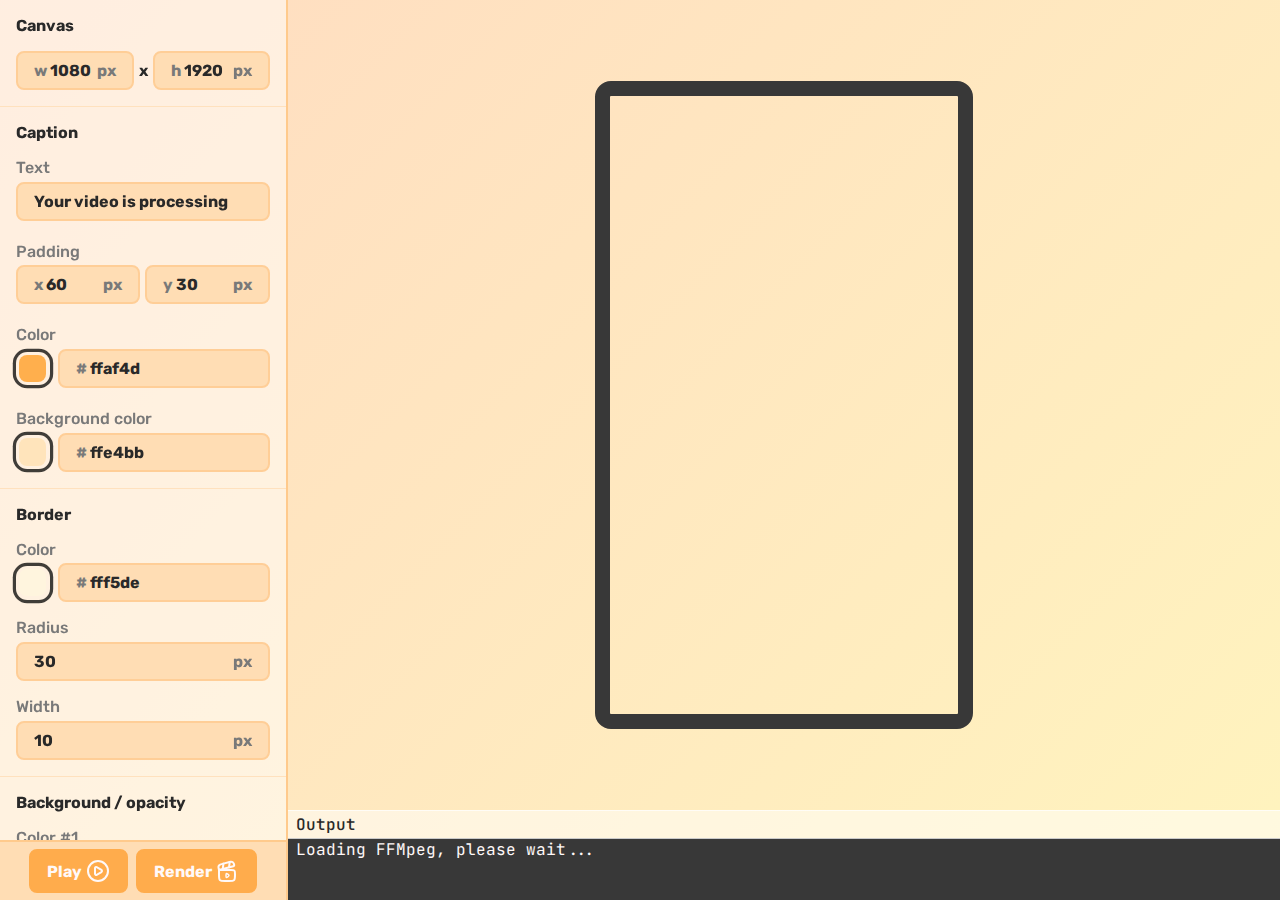
==== commit 345e8627: "fixed bugs" ====
--- a/giforob.html
+++ b/giforob.html
@@ -5,6 +5,11 @@
   <title>Title</title>
   <link rel="stylesheet" href="static/css/main.css">
   <link rel="stylesheet" href="static/css/giforob.css">
+  <link rel="icon" type="image/png" href="/static/favicon/favicon-96x96.png" sizes="96x96" />
+  <link rel="icon" type="image/svg+xml" href="/static/favicon/favicon.svg" />
+  <link rel="shortcut icon" href="/static/favicon/favicon.ico" />
+  <link rel="apple-touch-icon" sizes="180x180" href="/static/favicon/apple-touch-icon.png" />
+  <link rel="manifest" href="/static/favicon/site.webmanifest" />
 </head>
 <body>
 
@@ -183,7 +188,7 @@
                 <path d="M3 15C3 17.8284 3 19.2426 3.87868 20.1213C4.75736 21 6.17157 21 9 21H15C17.8284 21 19.2426 21 20.1213 20.1213C21 19.2426 21 17.8284 21 15" stroke="#1C274C" stroke-width="3" stroke-linecap="round" stroke-linejoin="round"/>
                 <path d="M12 16V3M12 3L16 7.375M12 3L8 7.375" stroke="#1C274C" stroke-width="3" stroke-linecap="round" stroke-linejoin="round"/>
               </svg>
-              <input type="file" id="sticker" value="10" class="width-100" placeholder="10" title="">
+              <input type="file" id="sticker" accept=".tgs" value="10" class="width-100" placeholder="10" title="">
             </div>
           </div>
         </div>
@@ -195,7 +200,7 @@
                 <path d="M3 15C3 17.8284 3 19.2426 3.87868 20.1213C4.75736 21 6.17157 21 9 21H15C17.8284 21 19.2426 21 20.1213 20.1213C21 19.2426 21 17.8284 21 15" stroke="#1C274C" stroke-width="3" stroke-linecap="round" stroke-linejoin="round"/>
                 <path d="M12 16V3M12 3L16 7.375M12 3L8 7.375" stroke="#1C274C" stroke-width="3" stroke-linecap="round" stroke-linejoin="round"/>
               </svg>
-              <input type="file" id="icon" value="10" class="width-100" placeholder="10" title="">
+              <input type="file" id="icon" accept=".svg" value="10" class="width-100" placeholder="10" title="">
             </div>
           </div>
         </div>
--- a/static/css/main.css
+++ b/static/css/main.css
@@ -259,26 +259,6 @@
     gap: .5rem;
 }
 
-/*.tool:active {*/
-/*    background-color: rgb(255, 170, 66);*/
-/*    border-radius: 0.5rem;*/
-/*}*/
-
-/*.icon {*/
-/*    padding: .3rem;*/
-/*    border-radius: .5rem;*/
-/*    width: 5rem;*/
-/*    height: auto;*/
-/*    border: 2px solid #ffce97;*/
-/*    background-color: #ffddb4;*/
-/*    transition: background-color, border ease .3s;*/
-/*}*/
-
-/*.icon:hover {*/
-/*    background-color: #ffce97;*/
-/*    border: 2px solid #ffac4c;*/
-/*}*/
-
 .d-none {
     display: none !important;
 }
@@ -304,11 +284,16 @@
     stroke: #fff9f9;
 }
 
-.button:hover {
+.button:disabled {
+    cursor: not-allowed;
+    background-color: rgba(255, 172, 76, 0.5);
+}
+
+.button:not(:disabled):hover {
     background-color: #fff9f9;
 }
 
-.button:hover * {
+.button:not(:disabled):hover * {
     color: #ffac4c;
     stroke: #ffac4c;
 }
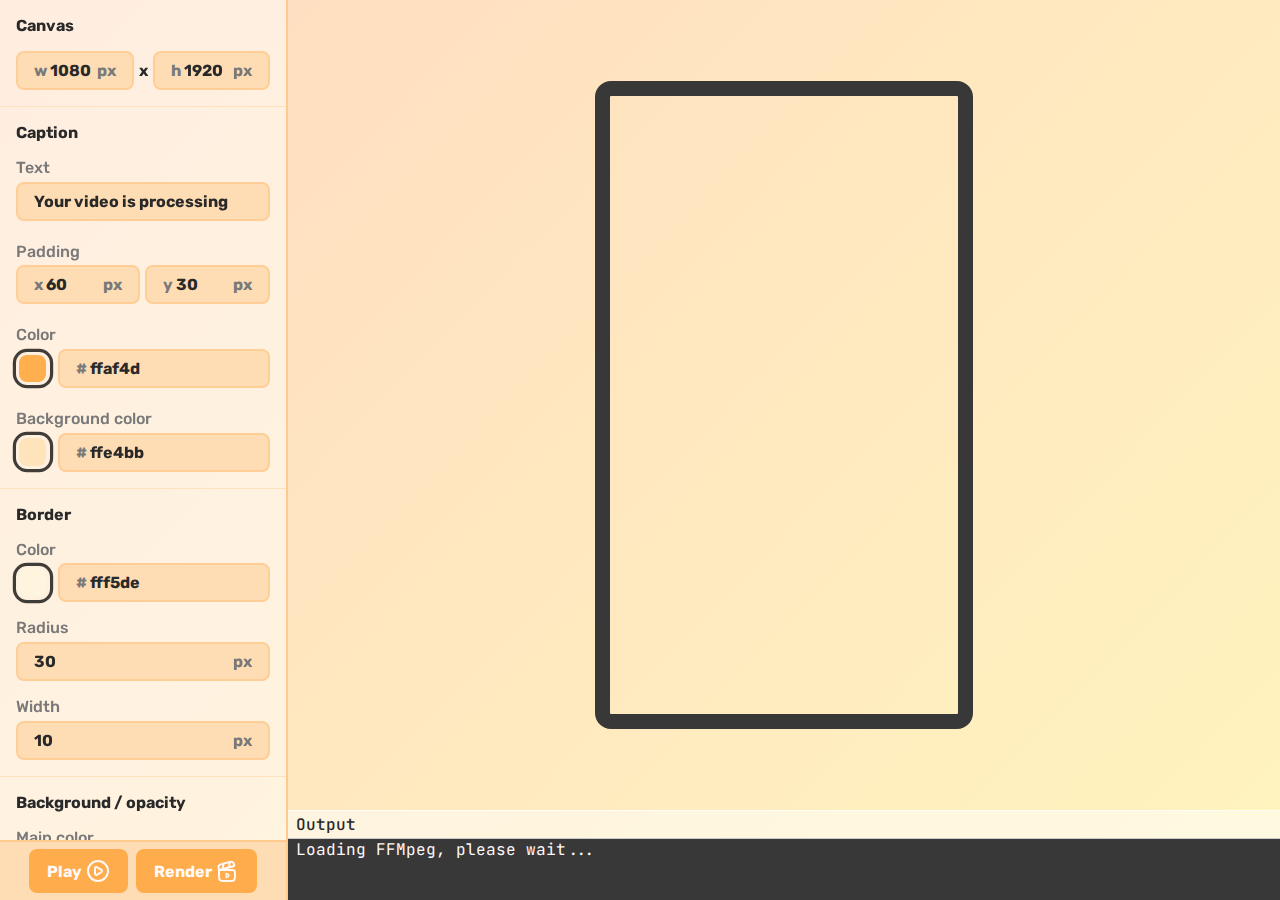
==== commit 94451012: "replaced input type with number" ====
--- a/giforob.html
+++ b/giforob.html
@@ -45,7 +45,7 @@
             </div>
           </div>
           <div class="input-wrapper">
-            <label for="padding-x">Padding</label>
+            <label>Padding</label>
             <div class="form-wrapper ai-center">
               <div class="form">
                 <span class="input-decoration">x</span>
@@ -60,7 +60,7 @@
             </div>
           </div>
           <div class="input-wrapper">
-            <label for="color-text">Color</label>
+            <label>Color</label>
             <div class="color-wrapper">
               <input type="color" id="color-text" value="#ffaf4d" title="">
               <div class="form">
@@ -70,7 +70,7 @@
             </div>
           </div>
           <div class="input-wrapper">
-            <label for="background-color-text">Background color</label>
+            <label>Background color</label>
             <div class="color-wrapper">
               <input type="color" id="background-color-text" value="#ffe4bb" title="">
               <div class="form">
@@ -85,7 +85,7 @@
       <div class="menu">
         <div class="title">Border</div>
         <div class="input-wrapper">
-          <label for="border-color">Color</label>
+          <label>Color</label>
           <div class="color-wrapper">
             <input type="color" id="border-color" value="#fff5de" title="">
             <div class="form">
@@ -117,7 +117,17 @@
       <div class="menu">
         <div class="title">Background / opacity</div>
         <div class="input-wrapper">
-          <label for="background-color1">Color #1</label>
+          <label>Main color</label>
+          <div class="color-wrapper">
+            <input type="color" id="main-background-color" value="#e4c2ff" title="">
+            <div class="form">
+              <span class="input-decoration">#</span>
+              <input type="text" id="hex-main-background-color" value="e4c2ff" title="" class="width-100" placeholder="ffffff">
+            </div>
+          </div>
+        </div>
+        <div class="input-wrapper">
+          <label>Color #1</label>
           <div class="color-wrapper">
             <input type="color" id="background-color1" value="#e4c2ff" title="">
             <div class="form">
@@ -126,13 +136,13 @@
             </div>
             <span>&nbsp;/&nbsp;</span>
             <div class="form width-70">
-              <input type="text" id="opacity-color1" class="width-100" value="70" placeholder="100" title="">
-              <span class="input-decoration">%</span>
-            </div>
-          </div>
-        </div>
-        <div class="input-wrapper">
-          <label for="background-color1">Color #2</label>
+              <input type="number" id="opacity-color1" class="width-100" value="70" placeholder="100" title="">
+              <span class="input-decoration">%</span>
+            </div>
+          </div>
+        </div>
+        <div class="input-wrapper">
+          <label>Color #2</label>
           <div class="color-wrapper">
             <input type="color" id="background-color2" value="#e9beff" title="">
             <div class="form">
@@ -141,13 +151,13 @@
             </div>
             <span>&nbsp;/&nbsp;</span>
             <div class="form width-70">
-              <input type="text" id="opacity-color2" class="width-100" value="90" placeholder="100" title="">
-              <span class="input-decoration">%</span>
-            </div>
-          </div>
-        </div>
-        <div class="input-wrapper">
-          <label for="background-color1">Color #3</label>
+              <input type="number" id="opacity-color2" class="width-100" value="90" placeholder="100" title="">
+              <span class="input-decoration">%</span>
+            </div>
+          </div>
+        </div>
+        <div class="input-wrapper">
+          <label>Color #3</label>
           <div class="color-wrapper">
             <input type="color" id="background-color3" value="#fff8ac" title="">
             <div class="form">
@@ -156,13 +166,13 @@
             </div>
             <span>&nbsp;/&nbsp;</span>
             <div class="form width-70">
-              <input type="text" id="opacity-color3" class="width-100" value="80" placeholder="100" title="">
-              <span class="input-decoration">%</span>
-            </div>
-          </div>
-        </div>
-        <div class="input-wrapper">
-          <label for="background-color1">Color #4</label>
+              <input type="number" id="opacity-color3" class="width-100" value="80" placeholder="100" title="">
+              <span class="input-decoration">%</span>
+            </div>
+          </div>
+        </div>
+        <div class="input-wrapper">
+          <label>Color #4</label>
           <div class="color-wrapper">
             <input type="color" id="background-color4" value="#fff0bf" title="">
             <div class="form">
@@ -171,7 +181,7 @@
             </div>
             <span>&nbsp;/&nbsp;</span>
             <div class="form width-70">
-              <input type="text" id="opacity-color4" class="width-100" value="80" placeholder="100" title="">
+              <input type="number" id="opacity-color4" class="width-100" value="80" placeholder="100" title="">
               <span class="input-decoration">%</span>
             </div>
           </div>
